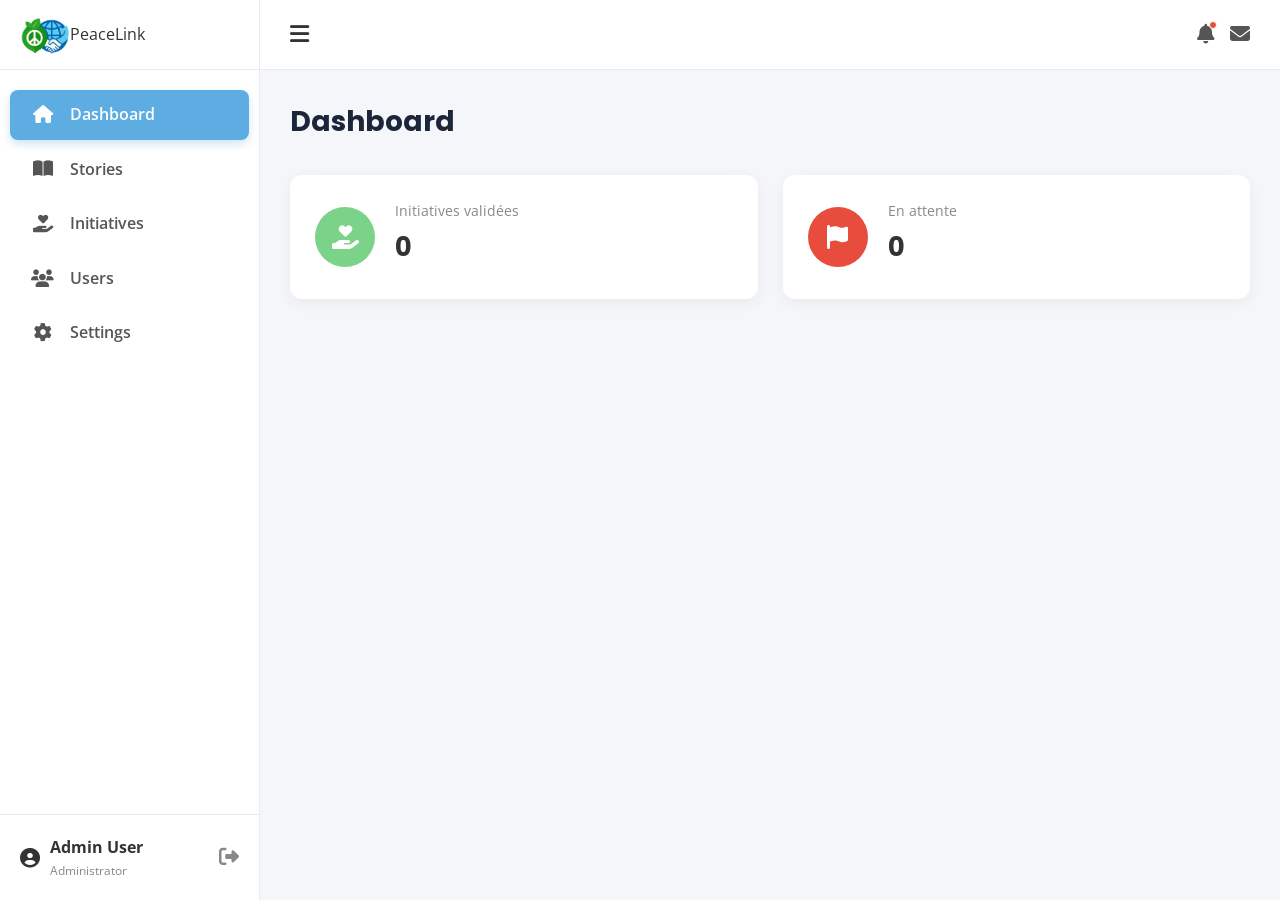
==== peacelink/views/backoffice.html @ de370dee "Add files via upload" ====
<!DOCTYPE html>
<html lang="fr">
<head>
    <meta charset="UTF-8">
    <meta name="viewport" content="width=device-width, initial-scale=1.0">
    <title>Back Office - PeaceLink</title>

    <link rel="stylesheet" href="../backofficeStyle.css">
    <link rel="stylesheet" href="https://cdnjs.cloudflare.com/ajax/libs/font-awesome/6.4.0/css/all.min.css">

    <!-- Chargement du contrôleur JS -->
    <script src="../backoffice.js" defer></script>
</head>
<body>

    <!-- =========== 1. Barre Latérale =========== -->
    <div class="sidebar">
        <div class="sidebar-header">
            <a href="#" class="logo">
                <img src="../mon-logo.png" alt="Logo PeaceLink">
                <span>PeaceLink</span>
            </a>
        </div>

        <nav class="sidebar-nav">
            <a href="#" class="nav-item active" data-page="dashboard">
                <i class="fa-solid fa-house"></i>
                <span>Dashboard</span>
            </a>
            <a href="#" class="nav-item" data-page="stories">
                <i class="fa-solid fa-book-open"></i>
                <span>Stories</span>
            </a>
            <a href="#" class="nav-item" data-page="initiatives">
                <i class="fa-solid fa-hand-holding-heart"></i>
                <span>Initiatives</span>
            </a>
            <a href="#" class="nav-item" data-page="users">
                <i class="fa-solid fa-users"></i>
                <span>Users</span>
            </a>
            <a href="#" class="nav-item" data-page="settings">
                <i class="fa-solid fa-gear"></i>
                <span>Settings</span>
            </a>
        </nav>

        <div class="sidebar-footer">
            <div class="user-profile">
                <i class="fa-solid fa-user-circle user-avatar"></i>
                <div class="user-info">
                    <span class="user-name">Admin User</span>
                    <span class="user-role">Administrator</span>
                </div>
            </div>
            <button class="logout-btn">
                <i class="fa-solid fa-right-from-bracket"></i>
            </button>
        </div>
    </div>

    <!-- =========== 2. Contenu Principal =========== -->
    <div class="main-content">

        <!-- Topbar -->
        <header class="topbar">
            <div class="topbar-left">
                <button class="menu-toggle" id="menu-toggle">
                    <i class="fa-solid fa-bars"></i>
                </button>
            </div>
            <div class="topbar-right">
                <button class="icon-btn">
                    <i class="fa-solid fa-bell"></i>
                    <span class="notification-dot"></span>
                </button>
                <button class="icon-btn">
                    <i class="fa-solid fa-envelope"></i>
                </button>
            </div>
        </header>

        <!-- Contenu -->
        <main class="content-wrapper" id="content-container">

            <!-- DASHBOARD -->
            <section id="page-dashboard" class="page-content active">
                <div class="page-header">
                    <h1>Dashboard</h1>
                </div>

                <!-- Stats -->
                <div class="stats-grid">
                    <div class="stat-card">
                        <div class="stat-icon green"><i class="fa-solid fa-hand-holding-heart"></i></div>
                        <div>
                            <p class="stat-label">Initiatives validées</p>
                            <h2 class="stat-value" id="stat-active-initiatives">0</h2>
                        </div>
                    </div>

                    <div class="stat-card">
                        <div class="stat-icon red"><i class="fa-solid fa-flag"></i></div>
                        <div>
                            <p class="stat-label">En attente</p>
                            <h2 class="stat-value" id="stat-pending-initiatives">0</h2>
                        </div>
                    </div>
                </div>
            </section>

            <!-- INITIATIVES -->
            <section id="page-initiatives" class="page-content">
                <div class="page-header">
                    <h1>Initiatives</h1>
                    <p>Valider ou refuser les initiatives proposées.</p>
                </div>

                <div class="table-card">
                    <h3>Liste des initiatives</h3>
                    <div class="table-wrapper">
                        <table class="data-table">
                            <thead>
                                <tr>
                                    <th>Titre</th>
                                    <th>Organisation</th>
                                    <th>Catégorie</th>
                                    <th>Lieu</th>
                                    <th>Date</th>
                                    <th>Statut</th>
                                    <th>Actions</th>
                                </tr>
                            </thead>
                            <tbody id="initiatives-table-body">
                                <!-- rempli par JS -->
                            </tbody>
                        </table>
                    </div>
                </div>
            </section>

        </main>
    </div>

</body>
</html>
---- peacelink/backofficeStyle.css ----
/* --- 1. Importations et Variables --- */
@import url('https://fonts.googleapis.com/css2?family=Open+Sans:wght@300;400;600&family=Poppins:wght@600;700&display=swap');

:root {
    --bleu-pastel: #5DADE2;
    --vert-doux: #7BD389;
    --orange-chaud: #F4A261;
    --blanc-pur: #FFFFFF;
    --gris-clair: #f4f6f9;
    --gris-moyen: #e9ecef;
    --gris-fonce: #333333;
    --bleu-nuit: #1B263B;
    --rouge-alerte: #E74C3C;
    --violet-admin: #8E44AD;
    --font-titre: 'Poppins', sans-serif;
    --font-texte: 'Open Sans', sans-serif;
    --sidebar-width: 260px;
    --sidebar-width-collapsed: 80px;
    --topbar-height: 70px;
    --border-radius: 12px;
    --card-shadow: 0 4px 15px rgba(0, 0, 0, 0.05);
    --transition-speed: 0.3s ease;
}

/* --- 2. Styles de base et Reset --- */
*, *::before, *::after { box-sizing: border-box; margin: 0; padding: 0; }
html { scroll-behavior: smooth; }
body { font-family: var(--font-texte); background-color: var(--gris-clair); color: var(--gris-fonce); font-size: 16px; line-height: 1.6; }
a { text-decoration: none; color: inherit; }

/* ... (toutes les sections 3 à 11 de votre CSS restent identiques) ... */

/* --- 3. Layout Principal --- */
.sidebar { position: fixed; top: 0; left: 0; width: var(--sidebar-width); height: 100%; background-color: var(--blanc-pur); display: flex; flex-direction: column; border-right: 1px solid var(--gris-moyen); transition: width var(--transition-speed); z-index: 1000; }
.main-content { margin-left: var(--sidebar-width); width: calc(100% - var(--sidebar-width)); transition: margin-left var(--transition-speed), width var(--transition-speed); }

/* --- 4. Barre latérale (Sidebar) --- */
.sidebar-header { padding: 0 20px; display: flex; align-items: center; border-bottom: 1px solid var(--gris-moyen); min-height: var(--topbar-height); }
.sidebar-header .logo { display: flex; align-items: center; justify-content: flex-start; }
.sidebar-header .logo img { max-height:50px; width: auto; transition: all var(--transition-speed); }
.sidebar-nav { flex-grow: 1; padding: 20px 10px; overflow-y: auto; }
.nav-item { display: flex; align-items: center; padding: 12px 20px; margin-bottom: 5px; border-radius: 8px; color: #555; font-weight: 600; cursor: pointer; transition: background-color var(--transition-speed), color var(--transition-speed); }
.nav-item i { width: 25px; margin-right: 15px; font-size: 18px; text-align: center; }
.nav-item:hover { background-color: var(--gris-clair); color: var(--bleu-pastel); }
.nav-item.active { background-color: var(--bleu-pastel); color: var(--blanc-pur); box-shadow: 0 4px 8px rgba(93, 173, 226, 0.3); }
.badge { margin-left: auto; font-size: 12px; font-weight: 700; padding: 3px 8px; border-radius: 12px; }
.badge.orange { background-color: var(--orange-chaud); color: white; }
.nav-item.active .badge { background-color: var(--blanc-pur); color: var(--bleu-pastel); }
.sidebar-footer { padding: 10px; border-top: 1px solid var(--gris-moyen); display: flex; align-items: center; justify-content: space-between; }
.user-profile { display: flex; align-items: center; flex-grow: 1; padding: 10px; margin-right: 10px; border-radius: 8px; cursor: pointer; transition: background-color var(--transition-speed); }
.user-profile:hover { background-color: var(--gris-clair); }
.user-avatar { font-size: 20px; margin-right: 10px; }
.user-info { display: flex; flex-direction: column; white-space: nowrap; overflow: hidden; }
.user-name { font-weight: 700; }
.user-role { font-size: 12px; color: #888; }
.logout-btn { background: none; border: none; font-size: 20px; cursor: pointer; color: #888; transition: color var(--transition-speed); flex-shrink: 0; padding: 10px; border-radius: 8px; }
.logout-btn:hover { color: var(--rouge-alerte); background-color: var(--gris-clair); }

/* --- 5. Barre Supérieure (Topbar) --- */
.topbar { height: var(--topbar-height); background-color: var(--blanc-pur); padding: 0 30px; display: flex; align-items: center; justify-content: space-between; border-bottom: 1px solid var(--gris-moyen); }
.topbar-left { display: flex; align-items: center; }
.menu-toggle { background: none; border: none; font-size: 22px; cursor: pointer; margin-right: 20px; color: var(--gris-fonce); }
.topbar-right { display: flex; align-items: center; gap: 15px; }
.icon-btn { background: none; border: none; font-size: 20px; cursor: pointer; position: relative; color: #555; }
.notification-dot { position: absolute; top: -2px; right: -2px; width: 8px; height: 8px; background-color: var(--rouge-alerte); border-radius: 50%; border: 1px solid var(--blanc-pur); }

/* --- 6. Contenu Principal et Boutons --- */
.content-wrapper { padding: 30px; }
.page-header { display: flex; flex-wrap: wrap; justify-content: space-between; align-items: center; gap: 15px; margin-bottom: 30px; }
.page-header h1 { font-family: var(--font-titre); font-size: 28px; color: var(--bleu-nuit); }
.page-subtitle { color: #888; }
.btn, .btn-primary { padding: 10px 20px; border-radius: 8px; border: 1px solid transparent; cursor: pointer; font-weight: 600; font-size: 14px; display: inline-flex; align-items: center; gap: 8px; transition: all 0.2s; }
.btn-primary { background-color: var(--bleu-pastel); color: var(--blanc-pur); }
.btn-primary:hover { transform: translateY(-2px); box-shadow: 0 4px 10px rgba(93, 173, 226, 0.4); }
.btn-secondary { background-color: var(--gris-moyen); color: var(--gris-fonce); }
.btn-secondary:hover { background-color: #d1d5db; }
.btn-success { background-color: var(--vert-doux); color: var(--blanc-pur); }
.btn-success:hover { background-color: #68c37a; }
.btn-danger { background-color: var(--rouge-alerte); color: var(--blanc-pur); }
.btn-danger:hover { background-color: #e23c28; }

/* --- 7. Cartes et Grilles (Tableau de bord) --- */
.stats-grid, .charts-grid { display: grid; gap: 25px; margin-bottom: 25px; }
.stats-grid { grid-template-columns: repeat(auto-fit, minmax(220px, 1fr)); }
.charts-grid { grid-template-columns: repeat(auto-fit, minmax(300px, 1fr)); }
.stat-card, .chart-card, .table-card, .profile-card { background-color: var(--blanc-pur); padding: 25px; border-radius: var(--border-radius); box-shadow: var(--card-shadow); }
.stat-card { display: flex; align-items: center; }
.stat-icon { width: 60px; height: 60px; border-radius: 50%; display: flex; align-items: center; justify-content: center; font-size: 24px; color: var(--blanc-pur); margin-right: 20px; flex-shrink: 0; }
.stat-icon.blue { background-color: var(--bleu-pastel); }
.stat-icon.green { background-color: var(--vert-doux); }
.stat-icon.orange { background-color: var(--orange-chaud); }
.stat-icon.red { background-color: var(--rouge-alerte); }
.stat-label { font-size: 14px; color: #888; }
.stat-value { font-family: var(--font-titre); font-size: 26px; margin: 5px 0; }
.chart-header { margin-bottom: 20px; }
.chart-header h3 { font-family: var(--font-titre); }
.chart-body { height: 300px; position: relative; }

/* --- 8. Page Histoires --- */
.stories-grid { display: grid; grid-template-columns: repeat(auto-fit, minmax(350px, 1fr)); gap: 25px; }
.story-card { background-color: var(--blanc-pur); border-radius: var(--border-radius); box-shadow: var(--card-shadow); padding: 25px; display: flex; flex-direction: column; transition: transform 0.3s ease, opacity 0.3s ease; }
.story-header { display: flex; justify-content: space-between; font-size: 14px; color: #888; margin-bottom: 15px; border-bottom: 1px solid var(--gris-moyen); padding-bottom: 10px; }
.story-content h3 { font-family: var(--font-titre); margin-bottom: 10px; color: var(--bleu-nuit); }
.story-content p { font-size: 15px; line-height: 1.6; margin-bottom: 20px; }
.story-report-details { background-color: rgba(231, 76, 60, 0.05); border: 1px solid rgba(231, 76, 60, 0.2); border-radius: 8px; padding: 15px; margin-top: auto; margin-bottom: 20px; }
.story-report-details p { margin: 0 0 5px 0; font-size: 14px; color: #555; }
.story-report-details i { margin-right: 8px; color: var(--rouge-alerte); }
.story-actions { display: flex; gap: 10px; justify-content: flex-end; }
.story-card.is-hidden { opacity: 0; transform: scale(0.95); }

/* --- 9. Page Utilisateurs (Tableau) --- */
.table-wrapper { overflow-x: auto; }
.data-table { width: 100%; border-collapse: collapse; }
.data-table th, .data-table td { padding: 15px; text-align: left; border-bottom: 1px solid var(--gris-moyen); vertical-align: middle; }
.data-table th { font-family: var(--font-titre); font-size: 14px; color: #888; text-transform: uppercase; white-space: nowrap; }
.user-cell { display: flex; align-items: center; gap: 10px; font-weight: 600; }
.user-cell-avatar { width: 35px; height: 35px; border-radius: 50%; background-color: var(--bleu-pastel); color: var(--blanc-pur); display: flex; align-items: center; justify-content: center; font-weight: 700; flex-shrink: 0; }
.status-badge, .role-badge { padding: 4px 12px; border-radius: 20px; font-weight: 600; font-size: 12px; }
.status-badge.active { background-color: rgba(123, 211, 137, 0.2); color: var(--vert-doux); }
.status-badge.inactive { background-color: rgba(150, 150, 150, 0.2); color: #888; }
.role-badge.admin { background-color: rgba(142, 68, 173, 0.2); color: var(--violet-admin); }
.role-badge.expert { background-color: rgba(93, 173, 226, 0.2); color: var(--bleu-pastel); }
.role-badge.user { background-color: rgba(150, 150, 150, 0.2); color: #555; }
.actions-cell { display: flex; gap: 10px; }
.action-btn { font-size: 18px; cursor: pointer; color: #888; background: none; border: none; transition: transform 0.2s, color 0.2s; }
.action-btn:hover { transform: scale(1.2); color: var(--bleu-nuit); }
.action-btn.danger:hover { color: var(--rouge-alerte); }
.action-btn.success:hover { color: var(--vert-doux); }

/* --- 10. Page Paramètres (Profil) --- */
.profile-card { max-width: 900px; margin: 0 auto; }
.profile-grid { display: grid; grid-template-columns: 1fr; gap: 30px; }
@media (min-width: 768px) { .profile-grid { grid-template-columns: 200px 1fr; gap: 40px; } }
.profile-avatar-wrapper { display: flex; justify-content: center; align-items: flex-start; }
.profile-avatar { width: 150px; height: 150px; border-radius: 50%; background-color: var(--gris-moyen); color: var(--blanc-pur); display: flex; align-items: center; justify-content: center; font-size: 60px; position: relative; cursor: pointer; overflow: hidden; }
.profile-avatar img { width: 100%; height: 100%; object-fit: cover; }
.profile-avatar .profile-avatar-overlay { position: absolute; bottom: 0; left: 0; right: 0; height: 100%; background-color: rgba(0, 0, 0, 0.5); color: var(--blanc-pur); display: flex; flex-direction: column; align-items: center; justify-content: center; opacity: 0; transition: opacity 0.3s ease; }
.profile-avatar:hover .profile-avatar-overlay { opacity: 1; }
.profile-fields .form-group { margin-bottom: 20px; }
.profile-fields label { display: block; font-weight: 600; margin-bottom: 8px; }
.profile-fields input[type="text"], .profile-fields input[type="email"], .profile-fields input[type="password"] { width: 100%; padding: 12px 15px; border: 1px solid var(--gris-moyen); border-radius: 8px; font-size: 16px; transition: border-color 0.3s; }
.profile-fields input:focus { outline: none; border-color: var(--bleu-pastel); }
.profile-fields input[readonly] { background-color: var(--gris-clair); cursor: not-allowed; }
.form-subtitle { font-family: var(--font-titre); margin-top: 30px; margin-bottom: 20px; border-top: 1px solid var(--gris-moyen); padding-top: 20px; }
.form-actions { margin-top: 30px; text-align: right; }

/* --- 11. Gestion des pages et Responsive --- */
.sidebar.collapsed { width: var(--sidebar-width-collapsed); }
.sidebar.collapsed .sidebar-header .logo { justify-content: center; }
.sidebar.collapsed .sidebar-header .logo img { max-height: 35px; }
.sidebar.collapsed .sidebar-nav span, .sidebar.collapsed .user-info, .sidebar.collapsed .badge { display: none; }
.sidebar.collapsed .nav-item { justify-content: center; }
.sidebar.collapsed .user-profile:hover { background-color: transparent; }
#content-container { position: relative; }
.page-content { display: none; animation: fadeIn 0.4s ease-in-out; }
.page-content.active { display: block; }
@keyframes fadeIn { from { opacity: 0; transform: translateY(15px); } to { opacity: 1; transform: translateY(0); } }

@media (max-width: 992px) {
    .sidebar { transform: translateX(-100%); width: var(--sidebar-width); }
    .sidebar.collapsed { transform: translateX(0); }
    .main-content { margin-left: 0; width: 100%; }
}
@media (max-width: 768px) {
    .content-wrapper { padding: 15px; }
    .page-header { flex-direction: column; align-items: flex-start; }
}

/* --- 12. Styles Front Office --- (MODIFIÉ) --- */
/* -- Barre de Navigation -- */
.main-navbar {
    width: 100%;
    height: 80px; 
    background-color: var(--blanc-pur);
    box-shadow: 0 2px 10px rgba(0, 0, 0, 0.08);
    display: flex;
    justify-content: center;
    align-items: center;
    padding: 0 40px;
    position: fixed;
    top: 0;
    left: 0;
    z-index: 1001; /* Au-dessus de tout le reste */
}

.navbar-container {
    width: 100%;
    max-width: 1200px;
    display: flex;
    justify-content: space-between;
    align-items: center;
}

.navbar-brand a {
    display: flex;
    align-items: center;
    gap: 12px;
}

.logo-img { height: 45px; }

.site-name {
    font-family: var(--font-titre);
    font-size: 24px;
    font-weight: 700;
    color: var(--bleu-nuit);
}

.navbar-links ul {
    list-style: none;
    display: flex;
    align-items: center;
    gap: 30px;
}

.nav-link {
    font-family: var(--font-texte);
    font-weight: 600;
    font-size: 16px;
    color: var(--gris-fonce);
    padding: 10px 5px;
    position: relative;
    transition: color var(--transition-speed);
}

.nav-link::after {
    content: '';
    position: absolute;
    bottom: 0;
    left: 0;
    width: 0;
    height: 2px;
    background-color: var(--bleu-pastel);
    transition: width var(--transition-speed);
}

.nav-link:hover, .nav-link.active { color: var(--bleu-pastel); }
.nav-link:hover::after, .nav-link.active::after { width: 100%; }

.btn-join-us {
    background-color: var(--orange-chaud);
    color: var(--blanc-pur);
    padding: 10px 22px;
    border-radius: var(--border-radius);
    transition: all var(--transition-speed);
}

.btn-join-us:hover {
    color: var(--blanc-pur);
    transform: translateY(-2px);
    box-shadow: 0 4px 10px rgba(244, 162, 97, 0.4);
}
.btn-join-us::after { display: none; }

/* -- Section Héros -- */
.hero-section {
    display: flex;
    flex-direction: column;
    align-items: center;
    justify-content: center;
    text-align: center;
    min-height: 100vh;
    padding: 80px 20px 20px 20px; /* Espace pour la navbar fixe */
    background: linear-gradient(105deg, rgba(93, 173, 226, 0.8), rgba(123, 211, 137, 0.8)); /* Dégradé avec les couleurs de la charte */
    color: var(--blanc-pur);
}

.hero-content h1 {
    font-family: var(--font-titre);
    font-size: 4rem; /* 64px */
    font-weight: 700;
    text-shadow: 0 2px 4px rgba(0,0,0,0.1);
    margin-bottom: 1rem;
}

.hero-content p {
    font-size: 1.25rem; /* 20px */
    font-weight: 300;
    max-width: 650px;
    margin-bottom: 2.5rem;
    line-height: 1.7;
}

.hero-buttons {
    display: flex;
    justify-content: center;
    gap: 1rem;
}

.btn-hero-primary, .btn-hero-secondary {
    padding: 12px 30px;
    font-family: var(--font-titre);
    font-weight: 600;
    font-size: 1rem;
    border-radius: var(--border-radius);
    transition: all var(--transition-speed);
}

.btn-hero-primary {
    background-color: var(--blanc-pur);
    color: var(--bleu-nuit);
    box-shadow: var(--card-shadow);
}
.btn-hero-primary:hover {
    transform: translateY(-3px);
    box-shadow: 0 6px 20px rgba(0,0,0,0.1);
}

.btn-hero-secondary {
    background-color: transparent;
    color: var(--blanc-pur);
    border: 2px solid var(--blanc-pur);
}
.btn-hero-secondary:hover {
    background-color: var(--blanc-pur);
    color: var(--bleu-nuit);
}

/* -- Pied de page (Footer) -- */
.main-footer {
    background-color: var(--gris-clair);
    padding: 60px 40px 0 40px; /* Ajout du padding, mais pas en bas */
    border-top: 1px solid var(--gris-moyen);
    color: var(--gris-fonce);
}

.footer-container {
    max-width: 1200px;
    margin: 0 auto;
    display: grid;
    grid-template-columns: 2fr 1fr 1fr; /* La première colonne est plus large */
    gap: 40px;
}

.footer-column {
    padding: 10px 0;
}

/* Colonne 1: "About" */
.footer-brand {
    display: flex;
    align-items: center;
    gap: 12px;
    margin-bottom: 15px;
}

.footer-logo-img {
    height: 40px;
    width: 40px;
}

.footer-site-name {
    font-family: var(--font-titre);
    font-size: 22px;
    font-weight: 700;
    color: var(--bleu-nuit);
}

.footer-description {
    font-size: 15px;
    line-height: 1.7;
    max-width: 350px; /* Empêche le texte de devenir trop large */
}

/* Colonnes 2 et 3 */
.footer-column h4 {
    font-family: var(--font-titre);
    font-size: 18px;
    color: var(--bleu-nuit);
    margin-bottom: 20px;
}

.footer-links ul {
    list-style: none;
    padding: 0;
    margin: 0;
}

.footer-links li {
    margin-bottom: 12px;
}

.footer-links a {
    color: var(--gris-fonce);
    transition: color var(--transition-speed);
}

.footer-links a:hover {
    color: var(--bleu-pastel);
}

/* Icônes sociales */
.social-icons {
    display: flex;
    gap: 15px;
}

.social-icons a {
    display: flex;
    align-items: center;
    justify-content: center;
    width: 40px;
    height: 40px;
    border-radius: 50%;
    background-color: var(--gris-clair);
    color: var(--bleu-pastel);
    transition: all var(--transition-speed);
}

.social-icons a:hover {
    background-color: var(--bleu-pastel);
    color: var(--blanc-pur);
    transform: translateY(-3px);
}

/* Ligne de copyright */
.footer-bottom {
    max-width: 1200px;
    margin: 40px auto 0 auto;
    padding: 25px 0;
    border-top: 1px solid var(--gris-moyen);
    text-align: center;
    font-size: 14px;
    color: #888;
}

/* Responsive pour le footer */
@media (max-width: 768px) {
    .footer-container {
        grid-template-columns: 1fr; /* Une seule colonne sur mobile */
        text-align: center;
    }
    
    .footer-brand {
        justify-content: center;
    }
    
    .footer-description {
        margin: 0 auto; /* Centrer le texte */
    }

    .social-icons {
        justify-content: center;
    }
}
/* --- 13. Section Mission (NOUVEAU) --- */
.mission-section {
    padding: 80px 40px;
    background-color: var(--blanc-pur);
    text-align: center;
}

.mission-container {
    max-width: 1200px;
    margin: 0 auto;
}

.mission-section h2 {
    font-family: var(--font-titre);
    font-size: 2.5rem; /* 40px */
    color: var(--bleu-nuit);
    margin-bottom: 50px;
}

.mission-grid {
    display: grid;
    grid-template-columns: repeat(auto-fit, minmax(280px, 1fr));
    gap: 30px;
    text-align: center;
}

.mission-card {
    background-color: var(--blanc-pur);
    padding: 40px 30px;
    border-radius: var(--border-radius);
    box-shadow: 0 5px 25px rgba(0, 0, 0, 0.07);
    transition: transform 0.3s ease, box-shadow 0.3s ease;
}

.mission-card:hover {
    transform: translateY(-8px);
    box-shadow: 0 12px 35px rgba(0, 0, 0, 0.09);
}

.mission-icon {
    width: 64px;
    height: 64px;
    border-radius: 50%;
    margin: 0 auto 25px auto;
    display: flex;
    align-items: center;
    justify-content: center;
}

/* Couleurs des icônes */
.mission-icon.icon-blue {
    background-color: rgba(93, 173, 226, 0.1);
    color: var(--bleu-pastel);
}
.mission-icon.icon-green {
    background-color: rgba(123, 211, 137, 0.15);
    color: var(--vert-doux);
}
.mission-icon.icon-orange {
    background-color: rgba(244, 162, 97, 0.15);
    color: var(--orange-chaud);
}


.mission-card h3 {
    font-family: var(--font-titre);
    font-size: 1.3rem; /* 21px */
    color: var(--bleu-nuit);
    margin-bottom: 15px;
}

.mission-card p {
    font-size: 1rem;
    line-height: 1.7;
    color: #555;
}
/* ======= Spécifique backoffice Initiatives ======= */

/* Statut "pending" en plus de active / inactive déjà définis */
.status-badge.pending {
    background-color: rgba(244, 162, 97, 0.2);
    color: var(--orange-chaud);
}

/* Page-content déjà défini, on laisse tel quel mais on ajoute
   une petite transition pour le confort (optionnel) */
.page-content {
    display: none;
    animation: fadeIn 0.3s ease-in-out;
}
.page-content.active {
    display: block;
}

/* Juste pour que les titres de tableau respirent un peu */
.table-card h3 {
    margin-bottom: 15px;
}
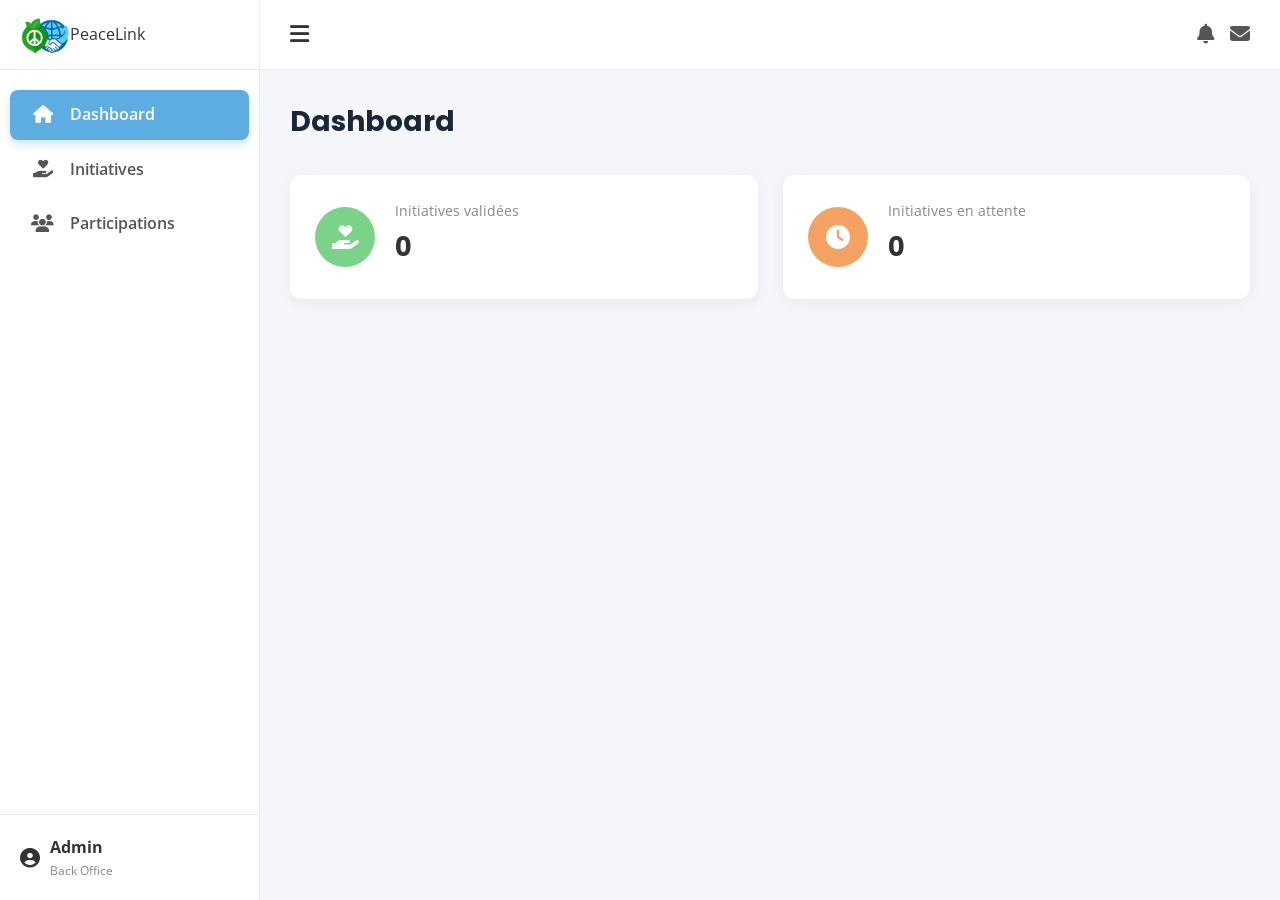
==== commit 8ba8667f: "Add files via upload" ====
--- a/peacelink/views/backoffice.html
+++ b/peacelink/views/backoffice.html
@@ -6,14 +6,14 @@
     <title>Back Office - PeaceLink</title>
 
     <link rel="stylesheet" href="../backofficeStyle.css">
-    <link rel="stylesheet" href="https://cdnjs.cloudflare.com/ajax/libs/font-awesome/6.4.0/css/all.min.css">
+    <link rel="stylesheet"
+          href="https://cdnjs.cloudflare.com/ajax/libs/font-awesome/6.4.0/css/all.min.css">
 
-    <!-- Chargement du contrôleur JS -->
     <script src="../backoffice.js" defer></script>
 </head>
 <body>
 
-    <!-- =========== 1. Barre Latérale =========== -->
+    <!-- SIDEBAR -->
     <div class="sidebar">
         <div class="sidebar-header">
             <a href="#" class="logo">
@@ -27,21 +27,13 @@
                 <i class="fa-solid fa-house"></i>
                 <span>Dashboard</span>
             </a>
-            <a href="#" class="nav-item" data-page="stories">
-                <i class="fa-solid fa-book-open"></i>
-                <span>Stories</span>
-            </a>
             <a href="#" class="nav-item" data-page="initiatives">
                 <i class="fa-solid fa-hand-holding-heart"></i>
                 <span>Initiatives</span>
             </a>
-            <a href="#" class="nav-item" data-page="users">
+            <a href="#" class="nav-item" data-page="participation">
                 <i class="fa-solid fa-users"></i>
-                <span>Users</span>
-            </a>
-            <a href="#" class="nav-item" data-page="settings">
-                <i class="fa-solid fa-gear"></i>
-                <span>Settings</span>
+                <span>Participations</span>
             </a>
         </nav>
 
@@ -49,20 +41,16 @@
             <div class="user-profile">
                 <i class="fa-solid fa-user-circle user-avatar"></i>
                 <div class="user-info">
-                    <span class="user-name">Admin User</span>
-                    <span class="user-role">Administrator</span>
+                    <span class="user-name">Admin</span>
+                    <span class="user-role">Back Office</span>
                 </div>
             </div>
-            <button class="logout-btn">
-                <i class="fa-solid fa-right-from-bracket"></i>
-            </button>
         </div>
     </div>
 
-    <!-- =========== 2. Contenu Principal =========== -->
+    <!-- MAIN CONTENT -->
     <div class="main-content">
 
-        <!-- Topbar -->
         <header class="topbar">
             <div class="topbar-left">
                 <button class="menu-toggle" id="menu-toggle">
@@ -72,7 +60,6 @@
             <div class="topbar-right">
                 <button class="icon-btn">
                     <i class="fa-solid fa-bell"></i>
-                    <span class="notification-dot"></span>
                 </button>
                 <button class="icon-btn">
                     <i class="fa-solid fa-envelope"></i>
@@ -80,7 +67,6 @@
             </div>
         </header>
 
-        <!-- Contenu -->
         <main class="content-wrapper" id="content-container">
 
             <!-- DASHBOARD -->
@@ -89,7 +75,6 @@
                     <h1>Dashboard</h1>
                 </div>
 
-                <!-- Stats -->
                 <div class="stats-grid">
                     <div class="stat-card">
                         <div class="stat-icon green"><i class="fa-solid fa-hand-holding-heart"></i></div>
@@ -100,9 +85,9 @@
                     </div>
 
                     <div class="stat-card">
-                        <div class="stat-icon red"><i class="fa-solid fa-flag"></i></div>
+                        <div class="stat-icon orange"><i class="fa-solid fa-clock"></i></div>
                         <div>
-                            <p class="stat-label">En attente</p>
+                            <p class="stat-label">Initiatives en attente</p>
                             <h2 class="stat-value" id="stat-pending-initiatives">0</h2>
                         </div>
                     </div>
@@ -113,7 +98,7 @@
             <section id="page-initiatives" class="page-content">
                 <div class="page-header">
                     <h1>Initiatives</h1>
-                    <p>Valider ou refuser les initiatives proposées.</p>
+                    <p class="page-subtitle">Gérer les initiatives et leurs statuts.</p>
                 </div>
 
                 <div class="table-card">
@@ -131,12 +116,62 @@
                                     <th>Actions</th>
                                 </tr>
                             </thead>
-                            <tbody id="initiatives-table-body">
-                                <!-- rempli par JS -->
-                            </tbody>
+                            <tbody id="initiatives-table-body"></tbody>
                         </table>
                     </div>
                 </div>
+            </section>
+
+            <!-- PARTICIPATIONS -->
+            <section id="page-participation" class="page-content">
+                <div class="page-header">
+                    <h1>Participations</h1>
+                    <button id="btn-add-participation" class="btn-primary">
+                        + Ajouter une participation
+                    </button>
+                </div>
+
+                <div class="table-card">
+                    <h3>Liste des participations</h3>
+                    <div id="participation-list" class="table-wrapper"></div>
+                </div>
+
+                <div id="participation-form-container" class="hidden">
+                    <div class="table-card">
+                        <h3 id="participation-form-title">Nouvelle participation</h3>
+
+                        <form id="participation-form">
+
+                            <div class="form-group">
+                                <label>Initiative liée</label>
+                                <select id="p-initiative"></select>
+                            </div>
+
+                            <div class="form-group">
+                                <label>Nom complet</label>
+                                <input type="text" id="p-fullname">
+                            </div>
+
+                            <div class="form-group">
+                                <label>Email</label>
+                                <input type="text" id="p-email">
+                            </div>
+
+                            <div class="form-group">
+                                <label>Message</label>
+                                <textarea id="p-message"></textarea>
+                            </div>
+
+                            <input type="hidden" id="p-id">
+
+                            <button type="submit" class="btn-success">Enregistrer</button>
+                            <button type="button" id="btn-cancel-participation" class="btn-secondary">Annuler</button>
+
+                            <p id="participation-error" style="color:red; margin-top:10px;"></p>
+                        </form>
+                    </div>
+                </div>
+
             </section>
 
         </main>
--- a/peacelink/backofficeStyle.css
+++ b/peacelink/backofficeStyle.css
@@ -424,10 +424,10 @@
     color: #888;
 }
 
-/* Responsive pour le footer */
+
 @media (max-width: 768px) {
     .footer-container {
-        grid-template-columns: 1fr; /* Une seule colonne sur mobile */
+        grid-template-columns: 1fr; 
         text-align: center;
     }
     
@@ -436,14 +436,14 @@
     }
     
     .footer-description {
-        margin: 0 auto; /* Centrer le texte */
+        margin: 0 auto; 
     }
 
     .social-icons {
         justify-content: center;
     }
 }
-/* --- 13. Section Mission (NOUVEAU) --- */
+
 .mission-section {
     padding: 80px 40px;
     background-color: var(--blanc-pur);
@@ -519,16 +519,15 @@
     line-height: 1.7;
     color: #555;
 }
-/* ======= Spécifique backoffice Initiatives ======= */
-
-/* Statut "pending" en plus de active / inactive déjà définis */
+
+
+
 .status-badge.pending {
     background-color: rgba(244, 162, 97, 0.2);
     color: var(--orange-chaud);
 }
 
-/* Page-content déjà défini, on laisse tel quel mais on ajoute
-   une petite transition pour le confort (optionnel) */
+
 .page-content {
     display: none;
     animation: fadeIn 0.3s ease-in-out;
@@ -537,7 +536,49 @@
     display: block;
 }
 
-/* Juste pour que les titres de tableau respirent un peu */
+
 .table-card h3 {
     margin-bottom: 15px;
 }
+.inline-edit-box {
+    background: #f7f7f7;
+    padding: 20px;
+    border-radius: 10px;
+    border: 1px solid #ddd;
+    display: flex;
+    flex-direction: column;
+    gap: 10px;
+}
+
+.inline-edit-box input,
+.inline-edit-box textarea {
+    width: 100%;
+    padding: 8px;
+    border: 1px solid #ccc;
+    border-radius: 6px;
+}
+
+.edit-buttons {
+    display: flex;
+    gap: 10px;
+    margin-top: 10px;
+}
+
+.btn-primary {
+    background: #0077ff;
+    color: white;
+    padding: 8px 14px;
+    border-radius: 6px;
+    cursor: pointer;
+    border: none;
+}
+
+.btn-secondary {
+    background: #888;
+    color: white;
+    padding: 8px 14px;
+    border-radius: 6px;
+    cursor: pointer;
+    border: none;
+}
+
